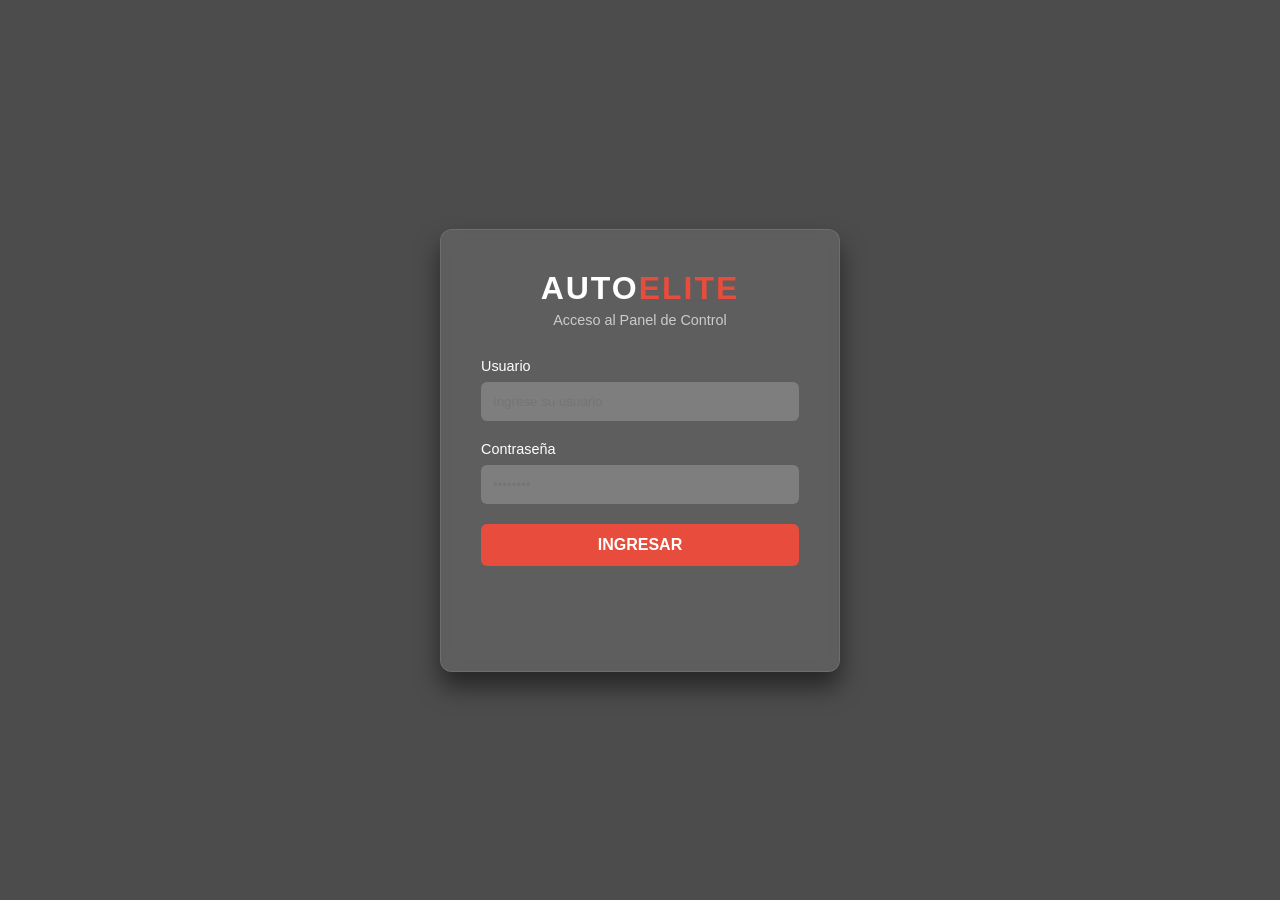
==== Login-register/login.html @ ffda30d0 "Agregado todo el login-register" ====
<!DOCTYPE html>
<html lang="es">
<head>
    <meta charset="UTF-8">
    <meta name="viewport" content="width=device-width, initial-scale=1.0">
    <title>AutoElite - Iniciar Sesión</title>
    <link rel="stylesheet" href="login.css">
</head>
<body>
    <div class="login-container">
        <form id="loginForm" class="login-form">
            <h2>AUTO<span>ELITE</span></h2>
            <p>Acceso al Panel de Control</p>
            
            <div class="input-group">
                <label for="username">Usuario</label>
                <input type="text" id="username" placeholder="Ingrese su usuario" required>
            </div>

            <div class="input-group">
                <label for="password">Contraseña</label>
                <input type="password" id="password" placeholder="••••••••" required>
            </div>

            <button type="submit" class="btn-login">Ingresar</button>
            <p id="message" class="error-msg"></p>
        </form>
    </div>

    <script>
        // Credenciales de muestra
        const USER_AUTH = "admin";
        const PASS_AUTH = "12345";

        document.getElementById('loginForm').addEventListener('submit', function(e) {
            e.preventDefault();
            
            const user = document.getElementById('username').value;
            const pass = document.getElementById('password').value;
            const message = document.getElementById('message');

            if (user === USER_AUTH && pass === PASS_AUTH) {
                message.style.color = "#2ecc71";
                message.textContent = "Acceso concedido. Redirigiendo...";
                setTimeout(() => {
                    window.location.href = "../index.html"; // Redirige al inicio
                }, 1500);
            } else {
                message.style.color = "#e74c3c";
                message.textContent = "Usuario o contraseña incorrectos.";
            }
        });
    </script>
</body>
</html>
---- Login-register/login.css ----
* {
    margin: 0;
    padding: 0;
    box-sizing: border-box;
    font-family: 'Segoe UI', Tahoma, Geneva, Verdana, sans-serif;
}

body {
    background: linear-gradient(rgba(0, 0, 0, 0.7), rgba(0, 0, 0, 0.7)), 
                url('https://images.unsplash.com/photo-1492144534655-ae79c964c9d7?auto=format&fit=crop&q=80&w=1600') no-repeat center center/cover;
    height: 100vh;
    display: flex;
    justify-content: center;
    align-items: center;
}

.login-container {
    background: rgba(255, 255, 255, 0.1);
    backdrop-filter: blur(10px);
    padding: 40px;
    border-radius: 12px;
    box-shadow: 0 15px 25px rgba(0, 0, 0, 0.5);
    width: 100%;
    max-width: 400px;
    border: 1px solid rgba(255, 255, 255, 0.1);
}

.login-form h2 {
    color: #fff;
    text-align: center;
    font-size: 2rem;
    margin-bottom: 5px;
    letter-spacing: 2px;
}

.login-form h2 span {
    color: #e74c3c; /* Rojo deportivo */
}

.login-form p {
    color: #ccc;
    text-align: center;
    margin-bottom: 30px;
    font-size: 0.9rem;
}

.input-group {
    margin-bottom: 20px;
}

.input-group label {
    display: block;
    color: #fff;
    margin-bottom: 8px;
    font-size: 0.9rem;
}

.input-group input {
    width: 100%;
    padding: 12px;
    border-radius: 6px;
    border: none;
    background: rgba(255, 255, 255, 0.2);
    color: #fff;
    outline: none;
    transition: 0.3s;
}

.input-group input:focus {
    background: rgba(255, 255, 255, 0.3);
    box-shadow: 0 0 8px rgba(231, 76, 60, 0.5);
}

.btn-login {
    width: 100%;
    padding: 12px;
    border: none;
    border-radius: 6px;
    background: #e74c3c;
    color: white;
    font-size: 1rem;
    font-weight: bold;
    cursor: pointer;
    transition: 0.3s;
    text-transform: uppercase;
}

.btn-login:hover {
    background: #c0392b;
    transform: translateY(-2px);
}

.error-msg {
    margin-top: 15px;
    font-size: 0.85rem;
    min-height: 20px;
}
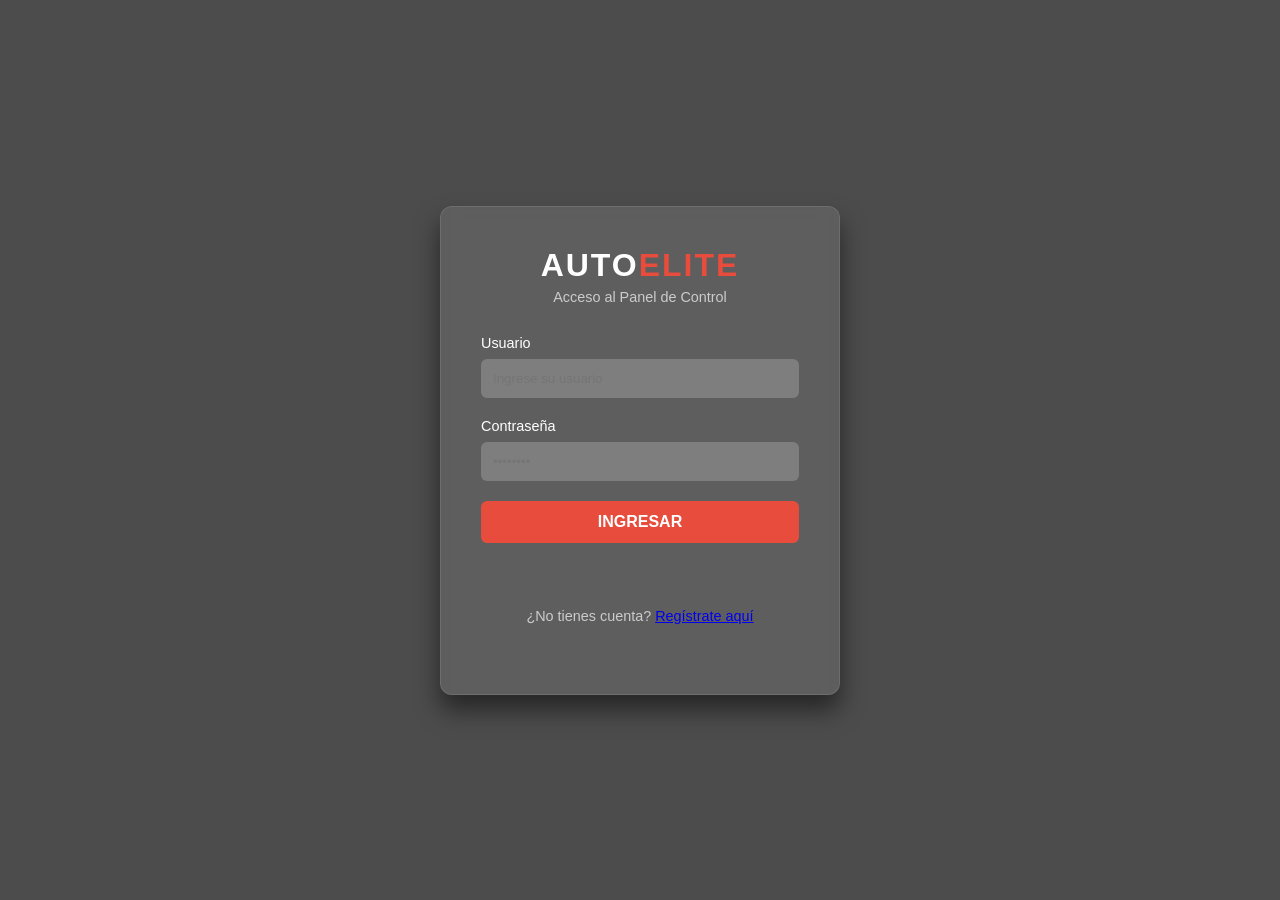
==== commit 82ee1457: "Conectando los botones del login" ====
--- a/Login-register/login.html
+++ b/Login-register/login.html
@@ -24,6 +24,10 @@
 
             <button type="submit" class="btn-login">Ingresar</button>
             <p id="message" class="error-msg"></p>
+            
+            <p class="switch-text">
+                ¿No tienes cuenta? <a href="register.html">Regístrate aquí</a>
+            </p>
         </form>
     </div>
 
